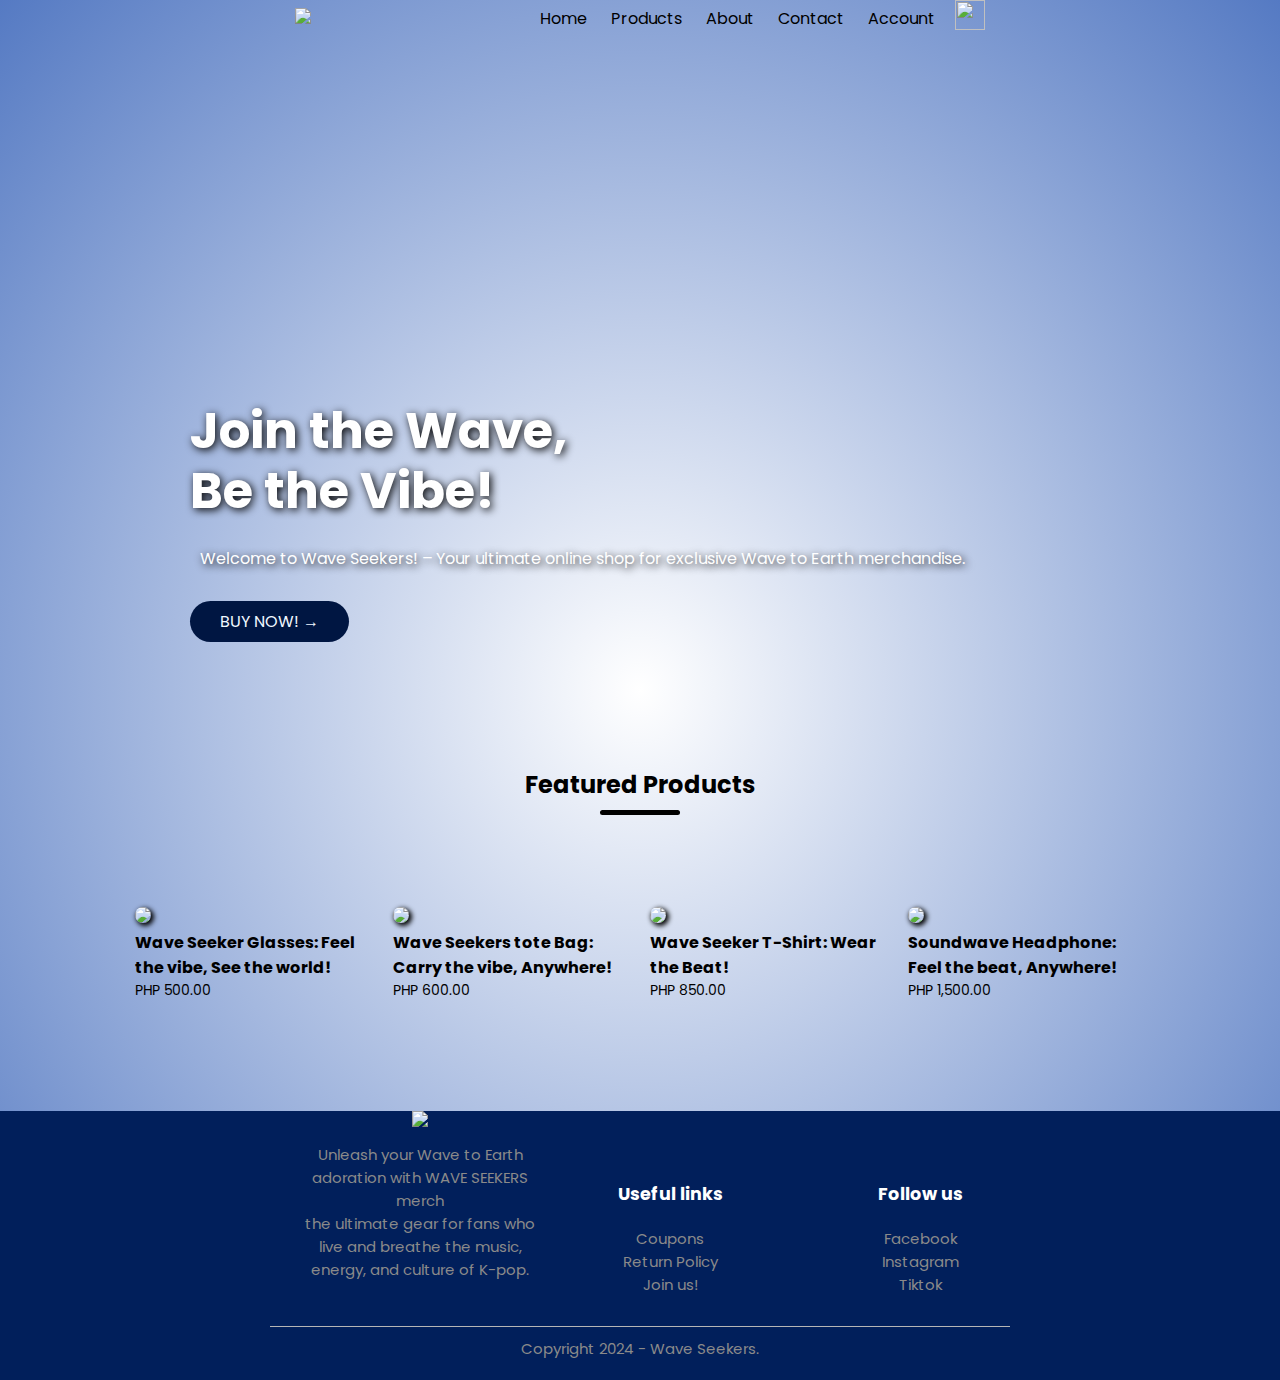
==== index.html @ cc1c8d75 "initial commit" ====
<!DOCTYPE html>
<html lang="en">
<head>
    <meta charset="UTF-8">
    <meta name="viewport" content="width=device-width, initial-scale=1.0">
    <title>Wave Seekers PH</title>
    <link rel="stylesheet" href="Main_style.css">
    <link href="https://fonts.googleapis.com/css2?family=Poppins:wght@200;300;400;500;600;700;800&display=swap" rel="stylesheet">
</head>
<body>
   
   <div class="header">
       <div class="container">
          <div class="navbar">
              <div class="logo">
                  <a href="Index.html"><img src="images/waveseekerslogo.png" width="125px"></a>
              </div>
              <nav>
               <ul id="MenuItems">
                   <li><a href="Index.html">Home</a></li>
                   <li><a href="product.html">Products</a></li>
                   <li><a href="AboutUs.html">About</a></li>
                   <li><a href="Contact.html">Contact</a></li>
                   <li><a href="account.html">Account</a></li>
               </ul>
              </nav>
              <a href="cart.html"><img src="images/cart.png" width="30px" height="30px"></a>
              <img src="images/menu.png" onclick="menutoggle()" class="menu-icon">
          </div>
          <div class="banner">
           <div class="header-row">
                <div class="col-2">

                    <h1>Join the Wave,<br> Be the Vibe!</h1>
                    <p>Welcome to Wave Seekers! – Your ultimate online shop for exclusive Wave to Earth merchandise.</p>
                    <a href="product.html" class="btn">BUY NOW! &#8594;</a>
                </div>
               
           </div>
           </div>
       </div>
       </div>
       
<!-------------- Our Featured Products -------------->
  
  
  <div class="small-container">
        <h2 class="title">Featured Products</h2>
           <div class="row">
               <div class="col-4">
                   
                   <a href="glasses.html"><img src="images/glasses.png"></a>
                   <h4><a href="glasses.html">Wave Seeker Glasses: Feel the vibe, See the world!</a></h4>
                   <p>PHP 500.00</p>
               </div> 
               <div class="col-4">
                   
                <a href="tote.html"><img src="images/tote.png"></a>
                   <h4>Wave Seekers tote Bag: Carry the vibe, Anywhere!</h4>

                   <p>PHP 600.00</p>
               </div> 
               <div class="col-4">
                <a href="shirt.html"><img src="images/shirt.png"></a>
                   <h4>Wave Seeker T-Shirt: Wear the Beat!</h4>
                   <p>PHP 850.00</p>
               </div> 
                <div class="col-4">
                   <a href="headphones.html"><img src="images/headphone.png"></a>
                   <h4>Soundwave Headphone: Feel the beat, Anywhere!</h4>
                   <p>PHP 1,500.00</p>
               </div> 
           </div> 
           </div>
  
<!----------Footer---------------> 

<div class="footer">
    <div class="container1">
        <div class="row-footer">
            <div class="footer-col-2">
                <img src= "images/waveseekerslogo.png">
                <p>Unleash your Wave to Earth adoration with WAVE SEEKERS merch <br> the ultimate gear for fans who live and breathe the music, energy, and culture of K-pop. </p>
            </div>
            <div class="footer-col-3">
                <h3>Useful links</h3>
                <ul>
                    <li><a href="" id="usefulLink">Coupons</a></li>
                    <li><a href="" id="usefulLink">Return Policy</a></li>
                    <li><a href="" id="usefulLink">Join us!</a></li>
                </ul>
            </div>
            <div class="footer-col-4">
                <h3>Follow us</h3>
                <ul>
                    <li><a href="" id="followUs">Facebook</a></li>
                    <li><a href="" id="followUs">Instagram</a></li>
                    <li><a href="" id="followUs">Tiktok</a></li>
                </ul>
            </div>
        </div>
        <hr>
        <p class="copyright">Copyright 2024 - Wave Seekers.</p>
    </div>
</div>




<!-------------js for toggle menu-------------->

<script>
    
    var MenuItems = document.getElementById("MenuItems");
    
    MenuItems.style.maxHeight = "0px";
    
    function menutoggle()
    {
        if(MenuItems.style.maxHeight == "0px")
            {
                MenuItems.style.maxHeight = "200px";
            }else
            {
                MenuItems.style.maxHeight = "0px"
            } 
    }
    
</script>



</body>
</html>
---- Main_style.css ----
*{
    margin: 0;
    padding: 0;
    box-sizing: border-box;
}
body{
    font-family: 'Poppins', sans-serif;
    background-repeat: repeat;
    background-size: cover;
    background-position: center;
    background: radial-gradient(#fff, #557AC3);
}
a{
    text-decoration: none;
    color: black;
}
p{
    color: black;
}
.header{
    align-items: center;
    margin-bottom: 30px;
}

.container{
    background-image: url(images/bgwaveseekers.png);
}
.navbar{
    display: flex;
    align-items: center;
    margin: 0px 270px;
    padding-left: 25px;
    padding-right: 25px;
}
nav{
    flex: 1;
    text-align: right;
}
nav ul{
    display: inline-block;
    list-style-type: none;
}
nav ul li{
    display: inline-block;
    margin-right: 20px;
}
.menu-icon{
    display: none;
    width: 28px;
    margin-left: 20px;
}
.header-row{
    display: flex;
    justify-content: space-around;
    margin: 100px 270px 0;
    padding-left: 25px;
    padding-right: 25px;
}
.row{
    display: flex;
    align-items: center;
    flex-wrap: wrap;
    justify-content: space-around;
}
.banner{
    background-image: url(images/waveseekers_banner.png);
    background-position: relative;  
    max-width: 100%;
    background-size: cover;
    display: flex;
    justify-content: center;
    padding: 14px;
    }
/*---------*/
    
.col-2{
    flex-basis: 50%;
    min-width: 900px;
    height: 560px;
}
.col-2 h1{
    font-size: 50px;
    line-height: 60px;
    margin: 250px 0 0;
    color:#fff;
    text-shadow: 2px 2px 8px #000;
}
.btn{
    display: inline-block;
    background: #001642;
    color: aliceblue;
    padding: 8px 30px;
    margin: 30px 0;
    border-radius: 30px;
    transition: background 0.5s;
}
.col-2 p{
    color: #fff;
    padding-top: 25px;
    padding-left: 10px;
    text-shadow: 2px 2px 8px #000;
}
.btn:hover{
    background:  #005ACF;
}

/*-----------------------------*/
.categories{
    margin: 70px 0;
}

.small-container{
    max-width: 1080px;
    margin: auto;
    padding-left: 25px;
    padding-right: 25px;
}
    /*-------featured product--------------*/

.title{
    text-align: center;
    margin: 0px auto 80px;
    position: relative;
    line-height: 60px;
    color: #000;
}
.title::after{
    content: '';
    background: #000;
    width: 80px;
    height: 5px;
    border-radius: 5px;
    position: absolute;
    bottom: 0;
    left: 50%;
    transform: translateX(-50%);
}

.col-4{
    flex-basis: 25%;
    padding: 10px;
    min-width: 200px;
    margin-bottom: 50px;
    transition: transform 0.5s;
}
.col-4 img{
    width: 100%;
    border-radius: 10px;
    box-shadow: 2px 2px 5px 1px #000;

}
.col-4 p{
    font-size: 14px;
}

.col-4:hover{
    transform: translateY(-5px);
}


/*---------footer-------*/

.footer{
    background: #011f5b;
    color: #ffffff;
    font-size: 15px;
    padding: 0 0 20px;
}
.row-footer{
    display: flex;
    justify-content: space-around;
    margin: 50px 270px 0;
    padding-left: 25px;
    padding-right: 25px;
}
.footer p{
    color: #8a8a8a;
}
.footer h3 {
    color:#fff;
    margin-bottom: 20px;
}
.footer-col-2, .footer-col-3, .footer-col-4{
    min-width: 250px;
    margin-bottom: 20px;
}
.footer-col-2 {
    flex-basis: auto;
    text-align: center;
}
.footer-col-2 img {
    width: 180px;
    margin-bottom: 10px;
}
.footer-col-3, .footer-col-4 {
    flex-basis: 15%;
    text-align: center;
    margin-top: 70px;
}
ul{
    list-style-type: none;
}
#usefulLink{
    color: #8a8a8a;
}
#followUs {
    color:#8a8a8a;
}
.footer hr{
    border: none;
    background:#b5b5b5;
    height: 1px;
    margin:10px 270px;
}
.copyright {
    text-align: center;
}

/*-------media-query-for-max-width-800---------*/


@media only screen and (max-width: 800px) {

    
nav ul{
    position: absolute;
    top: 70px;
    left: 0;
    background: #333;
    width: 100%;
    overflow: hidden;
    transition: 1s;
    max-height: 0;
    transition:max-height 0.5s;
    }
    
nav ul li{
    display: block;
    margin-right: 50px;
    margin-top: 10px;
    margin-bottom: 10px;
    }
nav ul li a{
        color: #fff;
    }
    
.menu-icon{
        display: block;
        cursor: pointer;
    }
    

}
/*---------- 600 media query -------*/
@media only screen and (max-width: 600px){
    
    .row{
      text-align: center;
    }
    
    .col-1, .col-2, .col-3, .col-4{
        
        flex-basis: 100%;
    }
}

/*----------All Product page------------*/


.row-2{
    justify-content: space-between;
    margin: 100px auto 50px;
}

select{
    border: 1px solid #ff523b;
    padding: 5px;
}
select:focus{
    outline: none;
}

.page-btn{
    margin: 0 auto 80px;
}

.page-btn span{
    display: inline-block;
    border: 1px solid #ff523b;
    margin-left: 10px;
    width: 40px;
    height: 40px;
    text-align: center;
    line-height: 40px;
    cursor: pointer;
}
.page-btn span:hover{
    background: #ff523b;
    color: #fff;
}



/*---------product details-----------*/
.single-product{
    margin-top: 80px;
}
.single-product .col-2 img{
    padding: 0;
}
.single-product .col-2{
    padding: 20px;
}

.single-product h4{
    margin: 20px 0;
    font-size: 22px;
    font-weight: bold;
}

.single-product select{
    display: block;
    padding: 10px;
    margin-top: 20px;
}

.single-product input{
    width: 50px;
    height: 40px;
    padding-left: 10px;
    font-size: 20px;
    margin-right: 10px;
    border: 1px solid #ff523b;
}
input:focus{
    outline: none;
}

.single-product .fa{
    color: #ff523b;
    margin-left: 10px;
}
.small-img-row{
    display: flex;
    justify-content: space-between;
}
.small-img-col{
    flex-basis: 24%;
    cursor: pointer;
}


/*-------600 media query---------*/



@media only screen and (max-width: 600px){
    .single-product .row{
        text-align: left;
    }
    .single-product .col-2{
        padding: 20px 0;
    }

    .single-product h1{
        font-size: 26px;
        line-height: 22px;
    }
}

/*---------------- cart page -----------*/

.cart-page{
    margin: 80px auto;
}

table{
    width: 100%;
    border-collapse: collapse;
}

.cart-info{
    display: flex;
    flex-wrap: wrap;
}
th{
    text-align: left;
    padding: 5px;
    color: #fff;
    background: #ff523b;
    font-weight: normal;
}

td{
    padding: 10px 5px;
}
td input{
    width: 40px;
    height: 30px;
    padding: 5px;
}

td a{
    color: #ff523b;
    font-size: 12px;
}

td img{
    width: 80px;
    height: 80px;
    margin-right: 10px; 
}


.total-price{
    display: flex;
    justify-content: flex-end;
    
}
.total-price table{
    border-top: 3px solid #ff523b;
    width: 100%;
    max-width: 350px;
}
td:last-child{
    text-align: right;
}
th:last-child{
    text-align: right;
}

@media only screen and (max-width: 600px){
    .cart-info p{
        display: none;
    }
}

/*-------account page--------*/

.accout-page{
    padding: 50px 0;
    background: radial-gradient(#fff,#ffd6d6);
}

.form-container{
    background: #fff;
    width: 300px;
    height: 400px;
    position: relative;
    text-align: center;
    padding: 20px 0;
    margin: auto;
    box-shadow: 0 0 20px 0px rgba(0, 0, 0, 0.1);
    overflow: hidden;
}

.form-container span{
    font-weight: bold;
    padding: 0 10px;
    color: #555;
    cursor: pointer;
    width: 100px;
    display: inline-block;
}

.form-btn{
    display: inline-block;
}

#indicator{
    width: 100px;
    border: none;
    background: #ff523b;
    height: 3px;
    margin-top: 8px;
    transform: translateX(100px);
    transition: transform 1s; 
}

.form-container form{
    max-width: 300px;
    padding: 0 20px;
    position: absolute;
    top: 130px;
    transition: transform 1s;
}

form input{
    width: 100%;
    height: 30px;
    margin: 10px 0;
    padding: 0 10px;
    border: 1px solid #ccc;
}
form input:focus{
    outline: none;
}
form .btn{
    width: 100%;
    border: none;
    cursor: pointer;
    margin: 10px 0;
}
form .btn:focus{
    outline: none;
}
form a{
    font-size: 12px;
}
#LoginForm{
     left: -300px;
}
#RegForm{
    left: 0;
}
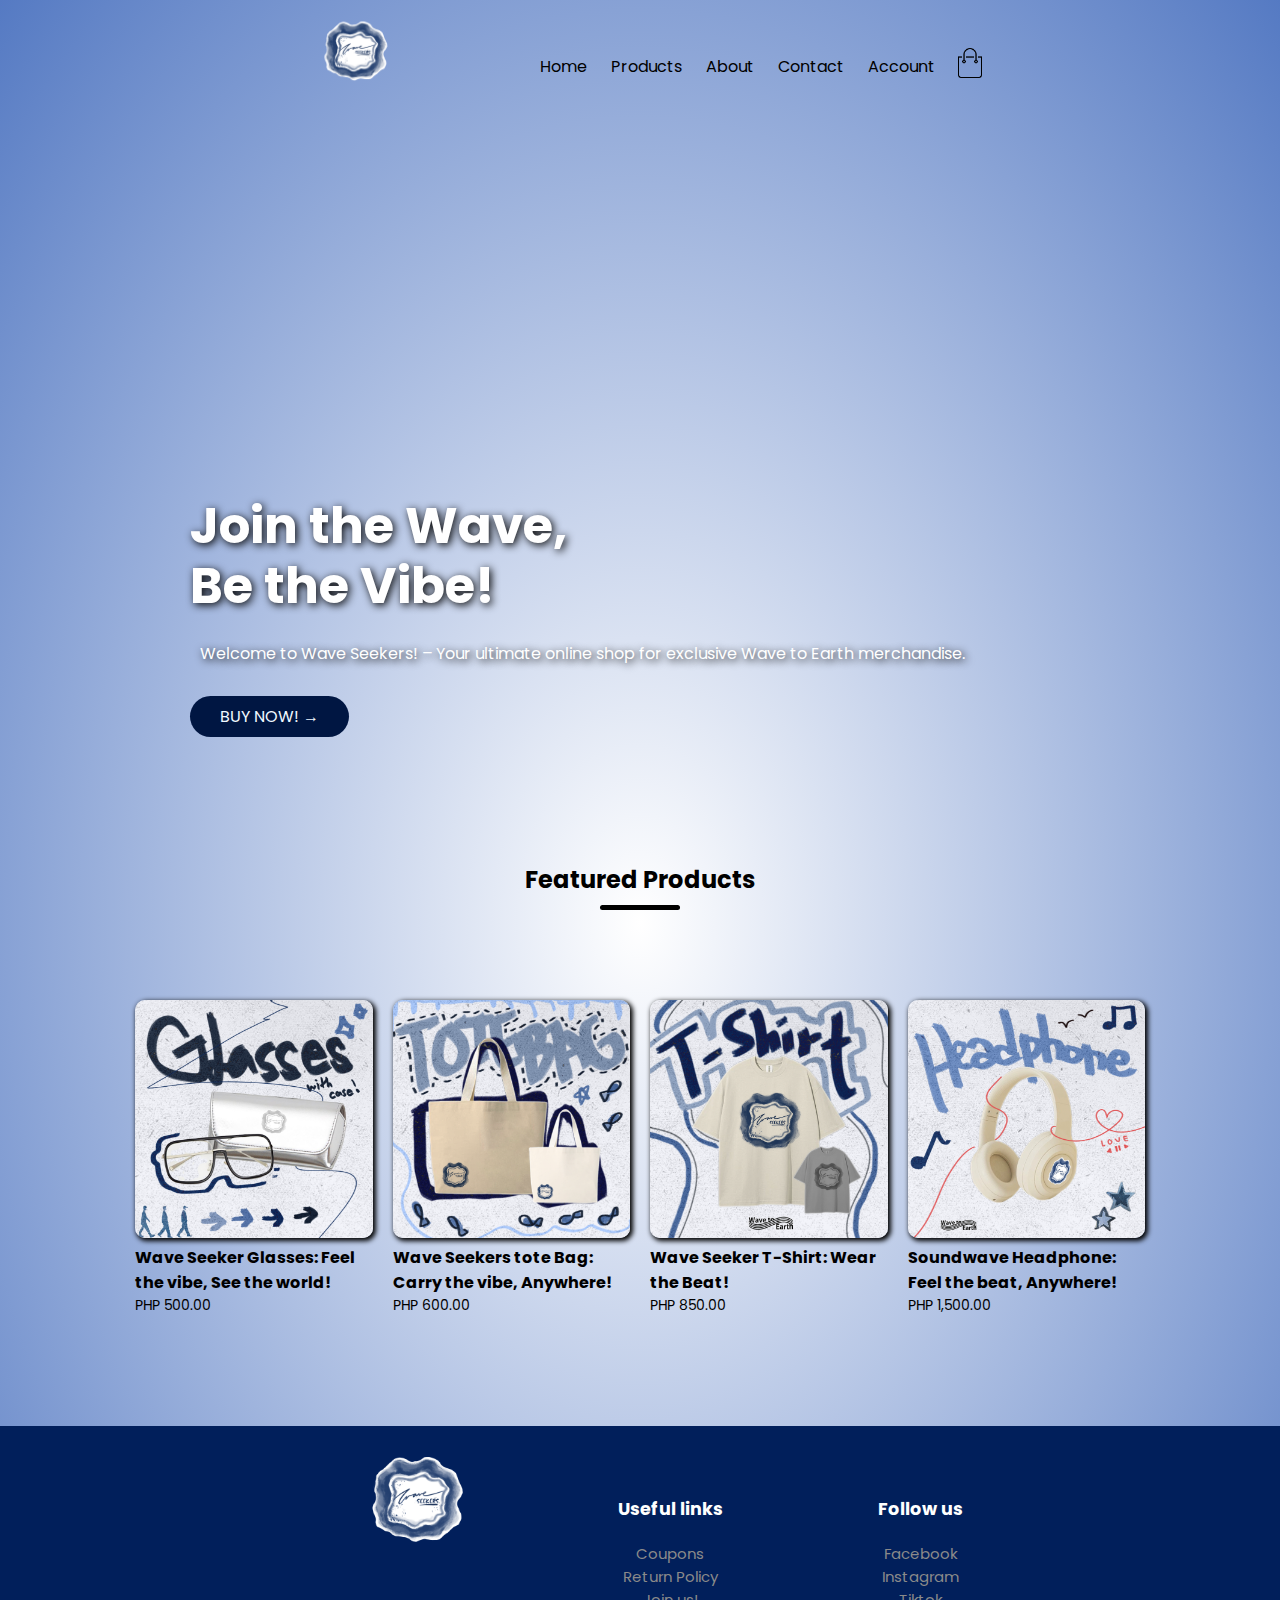
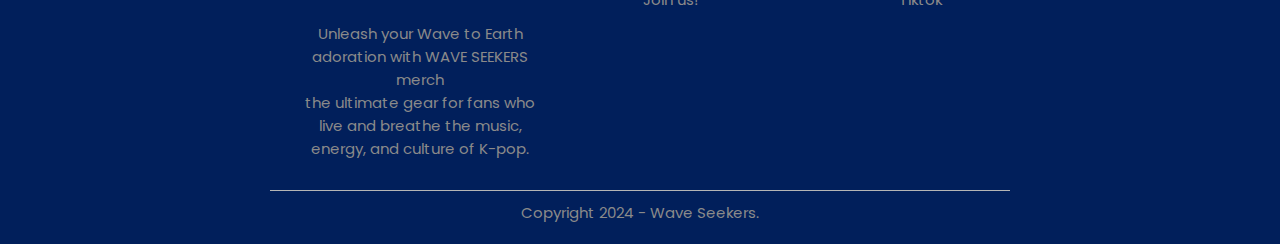
==== commit 788835f0: "index.html" ====
--- a/index.html
+++ b/index.html
@@ -13,11 +13,11 @@
        <div class="container">
           <div class="navbar">
               <div class="logo">
-                  <a href="Index.html"><img src="images/waveseekerslogo.png" width="125px"></a>
+                  <a href="index.html"><img src="images/waveseekerslogo.png" width="125px"></a>
               </div>
               <nav>
                <ul id="MenuItems">
-                   <li><a href="Index.html">Home</a></li>
+                   <li><a href="index.html">Home</a></li>
                    <li><a href="product.html">Products</a></li>
                    <li><a href="AboutUs.html">About</a></li>
                    <li><a href="Contact.html">Contact</a></li>
